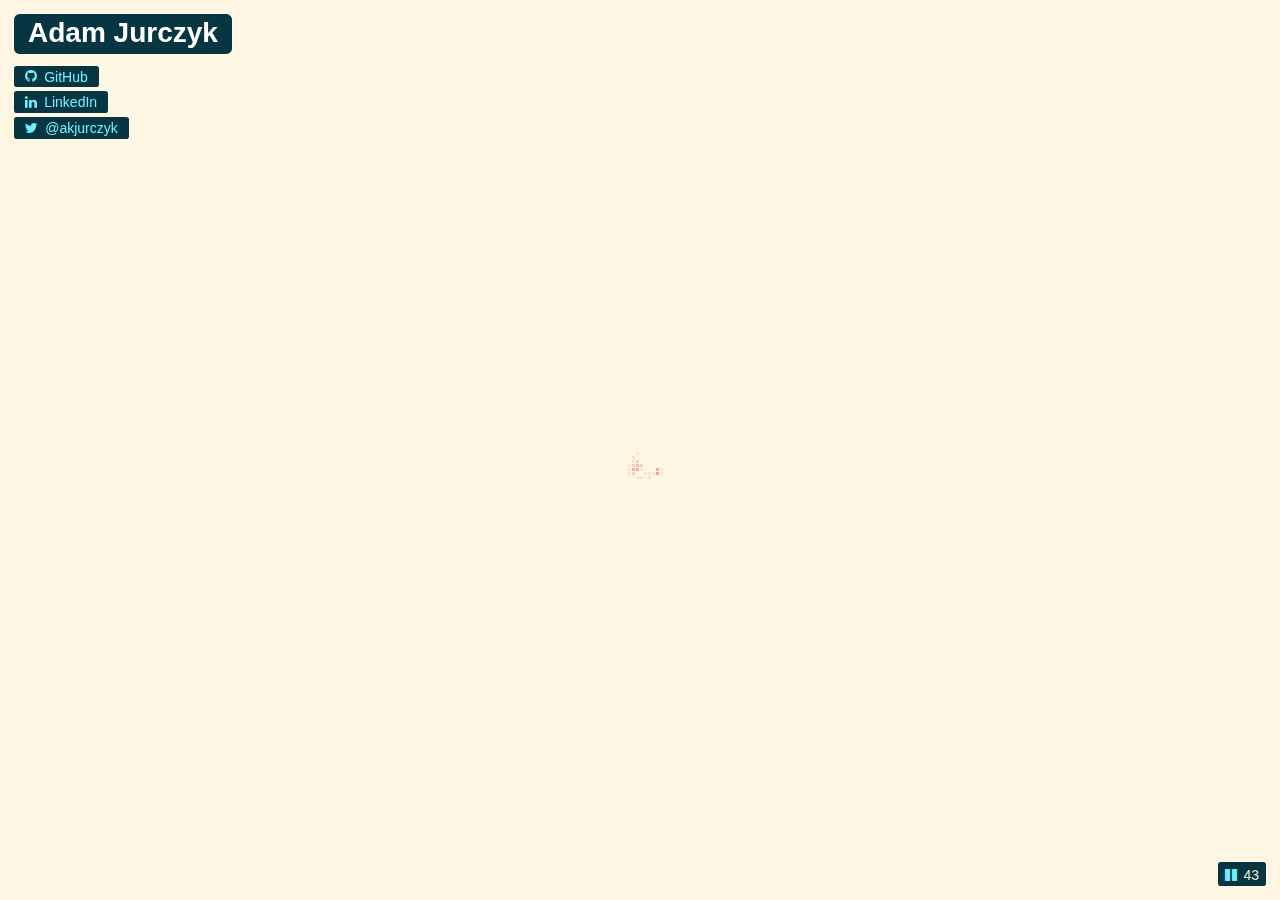
==== index.html @ 9be64924 "index.html with randwalk as background" ====
<!doctype html>
<html lang="en">
<head>
    <meta charset="UTF-8">
    <title>Adam Jurczyk</title>
    <link href="//netdna.bootstrapcdn.com/font-awesome/4.0.3/css/font-awesome.css" rel="stylesheet">
    <link rel="stylesheet" href="styles.css">
</head>
<body>
    <canvas id="bkg"></canvas>
    <div id="content">
        <h1>Adam Jurczyk</h1>
        <ul class="social">
            <li><a href="https://github.com/ajur">
                <i class="fa fa-github"></i>GitHub</a>
            </li>
            <li><a href="http://www.linkedin.com/pub/adam-jurczyk/5a/15b/955">
                <i class="fa fa-linkedin"></i>LinkedIn</a>
            </li>
            <li><a href="https://twitter.com/akjurczyk">
                <i class="fa fa-twitter"></i>@akjurczyk</a>
            </li>
        </ul>
    </div>
    <div id="controls">
        <i class="action fa fa-pause"></i>
        <span id="counter">0</span>
    </div>
    <script src="main.js"></script>
</body>
</html>
---- styles.css ----
html, body {
    width: 100%;
    height: 100%;
    margin: 0;
    padding: 0;
    background-color: #fdf6e3;
    color: #002B36;
    font-size: 14px;
    font-family:proxima-nova,"Helvetica Neue",Helvetica,Arial,sans-serif;
}

a, a:link, a:active, a:visited, .action {
    color: #72efff;
    text-decoration: none;
}
a:link:hover {
    text-decoration: underline;
}

#content {
    position: fixed;
    top: 1em;
    left: 1em;
}
#content h1 {
    background-color: #073642;
    color: #fff;
    margin: 0 0 0.5em;
    padding: 0.1em 0.5em 0.2em;
    border-radius: 0.2em;
}
#content .social {
    list-style: none;
    margin: 0;
    padding: 0;
}
#content .social li {
    margin: 0 0 0.7em;
}
#content .social li a {
    background-color: #073642;
    padding: 0.2em 0.8em;
    border-radius: 0.2em;
}
#content .social li .fa {
    margin-right: 0.5em;
}



#bkg {
    width: 100%;
    height: 100%;
    display: block;
    margin: 0;
    padding: 0;
}

#controls {
    position: fixed;
    right: 1em;
    bottom: 1em;
    background-color: #073642;
    color: #eee8d5;
    padding: 0.3em 0.5em 0.25em;
    border-radius: 0.2em;
}

#counter {
    margin-left: 0.2em;
}
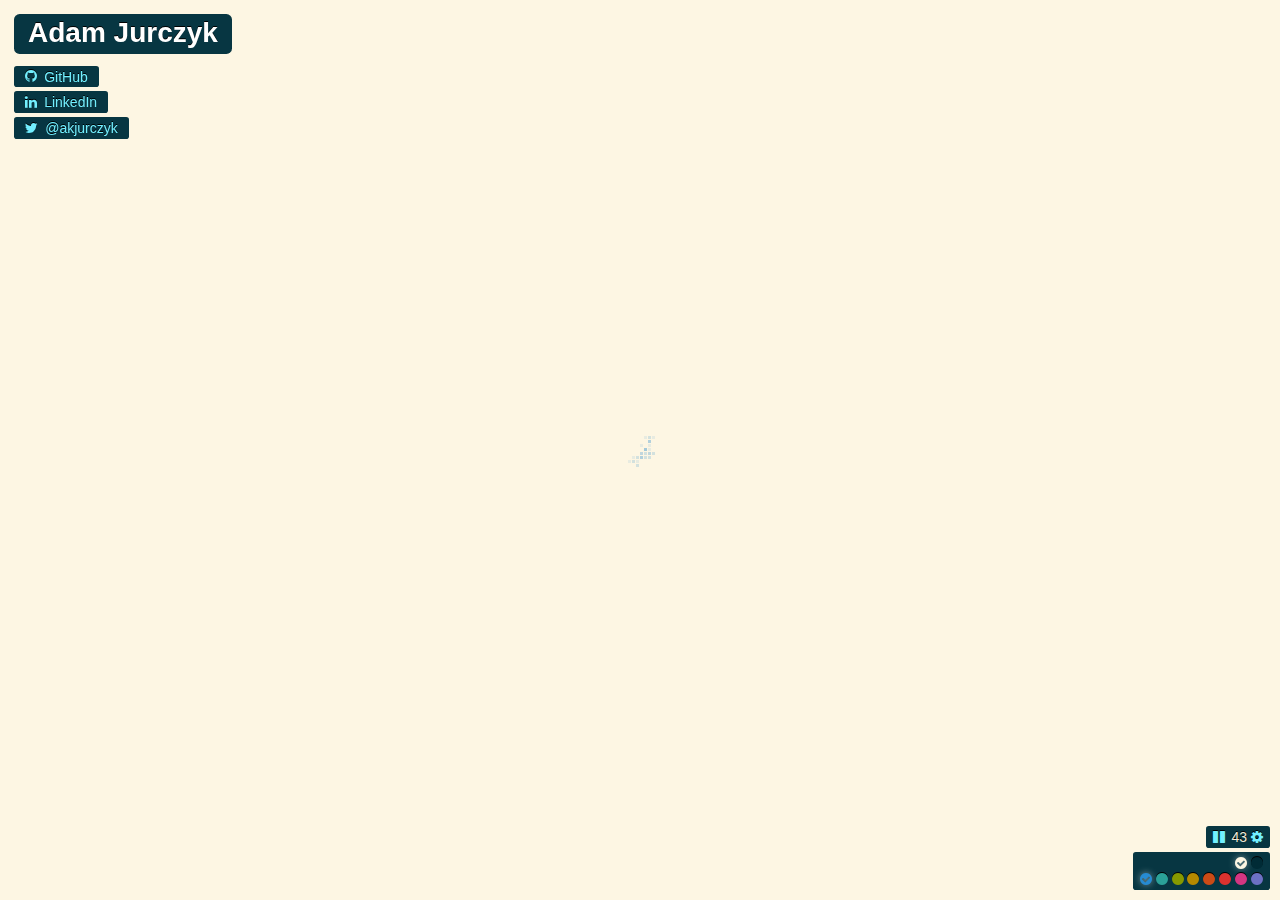
==== commit e92ce8d5: "partial state for v1" ====
--- a/index.html
+++ b/index.html
@@ -3,29 +3,47 @@
 <head>
     <meta charset="UTF-8">
     <title>Adam Jurczyk</title>
-    <link href="//netdna.bootstrapcdn.com/font-awesome/4.0.3/css/font-awesome.css" rel="stylesheet">
+    <link href="http://netdna.bootstrapcdn.com/font-awesome/4.0.3/css/font-awesome.css" rel="stylesheet">
     <link rel="stylesheet" href="styles.css">
 </head>
 <body>
     <canvas id="bkg"></canvas>
     <div id="content">
-        <h1>Adam Jurczyk</h1>
+        <h1 class="box">Adam Jurczyk</h1>
         <ul class="social">
-            <li><a href="https://github.com/ajur">
+            <li><a href="https://github.com/ajur" class="box">
                 <i class="fa fa-github"></i>GitHub</a>
             </li>
-            <li><a href="http://www.linkedin.com/pub/adam-jurczyk/5a/15b/955">
+            <li><a href="http://www.linkedin.com/pub/adam-jurczyk/5a/15b/955" class="box">
                 <i class="fa fa-linkedin"></i>LinkedIn</a>
             </li>
-            <li><a href="https://twitter.com/akjurczyk">
+            <li><a href="https://twitter.com/akjurczyk" class="box">
                 <i class="fa fa-twitter"></i>@akjurczyk</a>
             </li>
         </ul>
     </div>
-    <div id="controls">
-        <i class="action fa fa-pause"></i>
+    <div id="controls" class="box">
+        <i class="action playpause fa fa-pause"></i>
         <span id="counter">0</span>
+        <i class="action fa fa-gear"></i>
+    </div>
+    <div id="settings" class="box">
+        <div class="color">
+            <input id="bg-color-light" type="radio" name="bg-color" value="fdf6e3" checked><label for="bg-color-light"><i class="fa fa-circle"></i><i class="fa fa-check-circle"></i></label>
+            <input id="bg-color-dark" type="radio" name="bg-color" value="002b36"><label for="bg-color-dark"><i class="fa fa-circle"></i><i class="fa fa-check-circle"></i></label>
+        </div>
+        <div class="color">
+            <input id="fg-color-blue" type="radio" name="fg-color" value="268bd2" checked><label for="fg-color-blue"><i class="fa fa-circle"></i><i class="fa fa-check-circle"></i></label>
+            <input id="fg-color-cyan" type="radio" name="fg-color" value="2aa198"><label for="fg-color-cyan"><i class="fa fa-circle"></i><i class="fa fa-check-circle"></i></label>
+            <input id="fg-color-green" type="radio" name="fg-color" value="859900"><label for="fg-color-green"><i class="fa fa-circle"></i><i class="fa fa-check-circle"></i></label>
+            <input id="fg-color-yellow" type="radio" name="fg-color" value="b58900"><label for="fg-color-yellow"><i class="fa fa-circle"></i><i class="fa fa-check-circle"></i></label>
+            <input id="fg-color-orange" type="radio" name="fg-color" value="cb4b16"><label for="fg-color-orange"><i class="fa fa-circle"></i><i class="fa fa-check-circle"></i></label>
+            <input id="fg-color-red" type="radio" name="fg-color" value="dc322f"><label for="fg-color-red"><i class="fa fa-circle"></i><i class="fa fa-check-circle"></i></label>
+            <input id="fg-color-magenta" type="radio" name="fg-color" value="d33682"><label for="fg-color-magenta"><i class="fa fa-circle"></i><i class="fa fa-check-circle"></i></label>
+            <input id="fg-color-violet" type="radio" name="fg-color" value="6c71c4"><label for="fg-color-violet"><i class="fa fa-circle"></i><i class="fa fa-check-circle"></i></label>
+        </div>
     </div>
     <script src="main.js"></script>
 </body>
-</html>+</html>
+
--- a/styles.css
+++ b/styles.css
@@ -4,15 +4,23 @@
     height: 100%;
     margin: 0;
     padding: 0;
-    background-color: #fdf6e3;
     color: #002B36;
     font-size: 14px;
     font-family:proxima-nova,"Helvetica Neue",Helvetica,Arial,sans-serif;
 }
 
+.box {
+    background-color: #073642;
+    color: #eee8d5;
+    text-shadow: 0px -1px #000;
+    border-radius: 0.2em;
+    padding: 0.2em 0.5em;
+}
+
 a, a:link, a:active, a:visited, .action {
     color: #72efff;
     text-decoration: none;
+    cursor: pointer;
 }
 a:link:hover {
     text-decoration: underline;
@@ -24,11 +32,9 @@
     left: 1em;
 }
 #content h1 {
-    background-color: #073642;
     color: #fff;
     margin: 0 0 0.5em;
     padding: 0.1em 0.5em 0.2em;
-    border-radius: 0.2em;
 }
 #content .social {
     list-style: none;
@@ -36,12 +42,10 @@
     padding: 0;
 }
 #content .social li {
-    margin: 0 0 0.7em;
+    margin: 0.7em 0;
 }
 #content .social li a {
-    background-color: #073642;
     padding: 0.2em 0.8em;
-    border-radius: 0.2em;
 }
 #content .social li .fa {
     margin-right: 0.5em;
@@ -55,18 +59,48 @@
     display: block;
     margin: 0;
     padding: 0;
+    background-color: #fdf6e3;
 }
+
 
 #controls {
     position: fixed;
-    right: 1em;
-    bottom: 1em;
-    background-color: #073642;
-    color: #eee8d5;
-    padding: 0.3em 0.5em 0.25em;
-    border-radius: 0.2em;
+    right: 10px;
+    bottom: 52px;
 }
 
 #counter {
     margin-left: 0.2em;
-}+}
+
+#settings {
+    position: fixed;
+    right: 10px;
+    bottom: 10px;
+    text-align: right;
+/*    visibility: hidden;*/
+}
+#settings .color: {
+    padding: 0.2em;
+}
+#settings .color input {
+    display: none;
+}
+#settings .color label {
+    text-shadow: 0 -1px #000;
+    cursor: pointer;
+}
+#settings .color label .fa-check-circle { display: none; text-shadow: 0 0 0.5em rgba(255,255,255,0.5); }
+#settings .color input:checked + label .fa-check-circle { display: inline; }
+#settings .color input:checked + label .fa-circle { display: none; }
+#settings .color label[for$="blue"] { color: #268bd2; }
+#settings .color label[for$="cyan"] { color: #2aa198; }
+#settings .color label[for$="green"] { color: #859900; }
+#settings .color label[for$="yellow"] { color: #b58900; }
+#settings .color label[for$="orange"] { color: #cb4b16; }
+#settings .color label[for$="red"] { color: #dc322f; }
+#settings .color label[for$="magenta"] { color: #d33682; }
+#settings .color label[for$="violet"] { color: #6c71c4; }
+
+#settings .color label[for$="light"] { color: #fdf6e3; }
+#settings .color label[for$="dark"] { color: #002b36; }
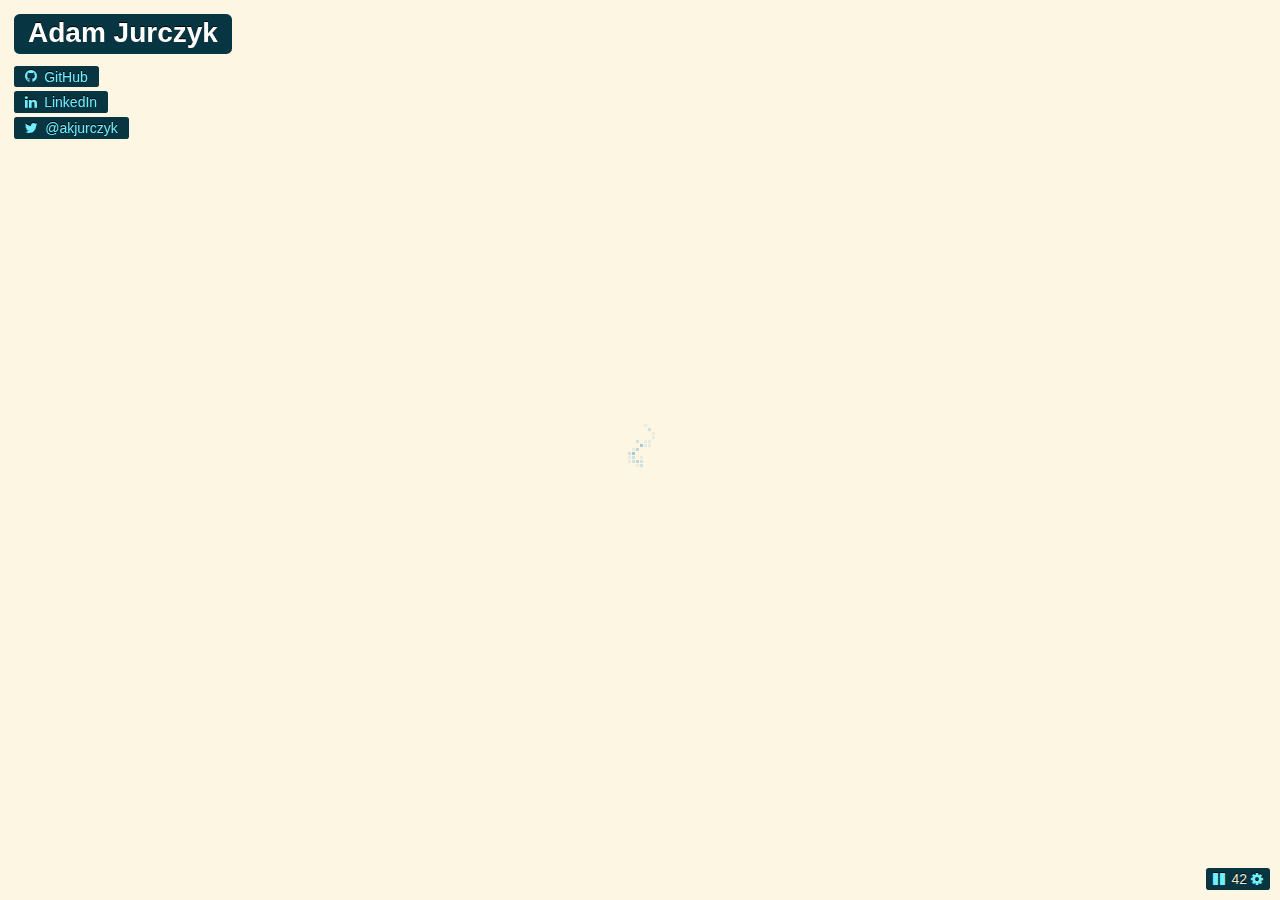
==== commit 25e9042a: "changes added" ====
--- a/index.html
+++ b/index.html
@@ -22,25 +22,27 @@
             </li>
         </ul>
     </div>
-    <div id="controls" class="box">
-        <i class="action playpause fa fa-pause"></i>
-        <span id="counter">0</span>
-        <i class="action fa fa-gear"></i>
-    </div>
-    <div id="settings" class="box">
-        <div class="color">
-            <input id="bg-color-light" type="radio" name="bg-color" value="fdf6e3" checked><label for="bg-color-light"><i class="fa fa-circle"></i><i class="fa fa-check-circle"></i></label>
-            <input id="bg-color-dark" type="radio" name="bg-color" value="002b36"><label for="bg-color-dark"><i class="fa fa-circle"></i><i class="fa fa-check-circle"></i></label>
+    <div id="controls">
+        <div id="settings" class="box hidden">
+            <div class="color">
+                <input id="bg-color-light" type="radio" name="bg-color" value="fdf6e3" checked><label for="bg-color-light"><i class="fa fa-circle"></i><i class="fa fa-check-circle"></i></label>
+                <input id="bg-color-dark" type="radio" name="bg-color" value="002b36"><label for="bg-color-dark"><i class="fa fa-circle"></i><i class="fa fa-check-circle"></i></label>
+            </div>
+            <div class="color">
+                <input id="fg-color-blue" type="radio" name="fg-color" value="268bd2" checked><label for="fg-color-blue"><i class="fa fa-circle"></i><i class="fa fa-check-circle"></i></label>
+                <input id="fg-color-cyan" type="radio" name="fg-color" value="2aa198"><label for="fg-color-cyan"><i class="fa fa-circle"></i><i class="fa fa-check-circle"></i></label>
+                <input id="fg-color-green" type="radio" name="fg-color" value="859900"><label for="fg-color-green"><i class="fa fa-circle"></i><i class="fa fa-check-circle"></i></label>
+                <input id="fg-color-yellow" type="radio" name="fg-color" value="b58900"><label for="fg-color-yellow"><i class="fa fa-circle"></i><i class="fa fa-check-circle"></i></label>
+                <input id="fg-color-orange" type="radio" name="fg-color" value="cb4b16"><label for="fg-color-orange"><i class="fa fa-circle"></i><i class="fa fa-check-circle"></i></label>
+                <input id="fg-color-red" type="radio" name="fg-color" value="dc322f"><label for="fg-color-red"><i class="fa fa-circle"></i><i class="fa fa-check-circle"></i></label>
+                <input id="fg-color-magenta" type="radio" name="fg-color" value="d33682"><label for="fg-color-magenta"><i class="fa fa-circle"></i><i class="fa fa-check-circle"></i></label>
+                <input id="fg-color-violet" type="radio" name="fg-color" value="6c71c4"><label for="fg-color-violet"><i class="fa fa-circle"></i><i class="fa fa-check-circle"></i></label>
+            </div>
         </div>
-        <div class="color">
-            <input id="fg-color-blue" type="radio" name="fg-color" value="268bd2" checked><label for="fg-color-blue"><i class="fa fa-circle"></i><i class="fa fa-check-circle"></i></label>
-            <input id="fg-color-cyan" type="radio" name="fg-color" value="2aa198"><label for="fg-color-cyan"><i class="fa fa-circle"></i><i class="fa fa-check-circle"></i></label>
-            <input id="fg-color-green" type="radio" name="fg-color" value="859900"><label for="fg-color-green"><i class="fa fa-circle"></i><i class="fa fa-check-circle"></i></label>
-            <input id="fg-color-yellow" type="radio" name="fg-color" value="b58900"><label for="fg-color-yellow"><i class="fa fa-circle"></i><i class="fa fa-check-circle"></i></label>
-            <input id="fg-color-orange" type="radio" name="fg-color" value="cb4b16"><label for="fg-color-orange"><i class="fa fa-circle"></i><i class="fa fa-check-circle"></i></label>
-            <input id="fg-color-red" type="radio" name="fg-color" value="dc322f"><label for="fg-color-red"><i class="fa fa-circle"></i><i class="fa fa-check-circle"></i></label>
-            <input id="fg-color-magenta" type="radio" name="fg-color" value="d33682"><label for="fg-color-magenta"><i class="fa fa-circle"></i><i class="fa fa-check-circle"></i></label>
-            <input id="fg-color-violet" type="radio" name="fg-color" value="6c71c4"><label for="fg-color-violet"><i class="fa fa-circle"></i><i class="fa fa-check-circle"></i></label>
+        <div class="box actions">
+            <i class="action playpause fa fa-pause"></i>
+            <span id="counter">0</span>
+            <i class="action fa fa-gear"></i>
         </div>
     </div>
     <script src="main.js"></script>
--- a/styles.css
+++ b/styles.css
@@ -15,6 +15,10 @@
     text-shadow: 0px -1px #000;
     border-radius: 0.2em;
     padding: 0.2em 0.5em;
+}
+.hidden {
+    display: none !important;
+    visibility: hidden;
 }
 
 a, a:link, a:active, a:visited, .action {
@@ -66,7 +70,12 @@
 #controls {
     position: fixed;
     right: 10px;
-    bottom: 52px;
+    bottom: 10px;
+    text-align: right;
+}
+
+#controls .actions {
+    display: inline-block;
 }
 
 #counter {
@@ -74,11 +83,8 @@
 }
 
 #settings {
-    position: fixed;
-    right: 10px;
-    bottom: 10px;
+    margin-bottom: 0.2em;
     text-align: right;
-/*    visibility: hidden;*/
 }
 #settings .color: {
     padding: 0.2em;
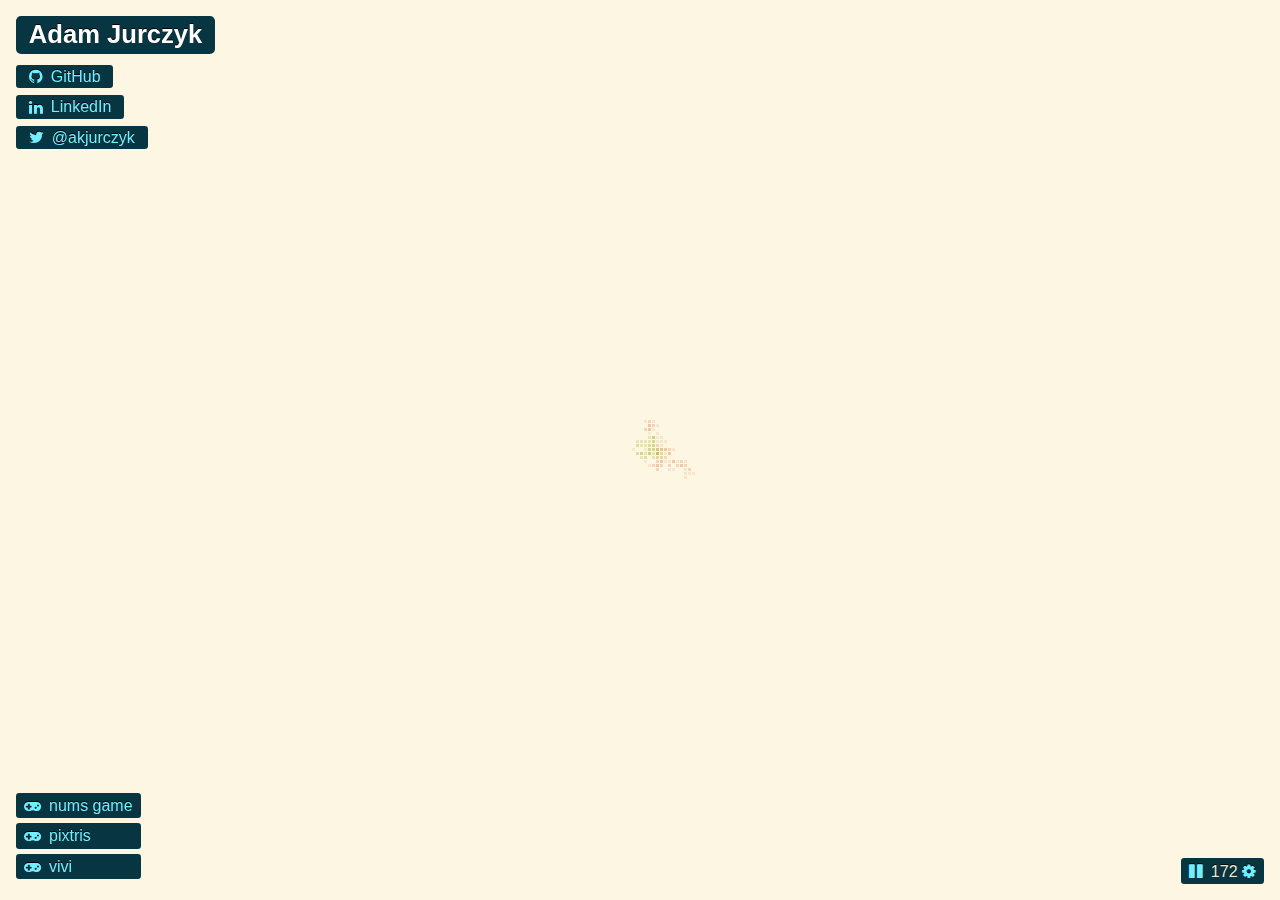
==== commit ad6ee7c0: "moved ajur.pl back to github pages" ====
--- a/index.html
+++ b/index.html
@@ -2,8 +2,10 @@
 <html lang="en">
 <head>
     <meta charset="UTF-8">
+    <meta http-equiv="x-ua-compatible" content="ie=edge">
+    <meta name="viewport" content="width=device-width, initial-scale=1">
     <title>Adam Jurczyk</title>
-    <link href="http://netdna.bootstrapcdn.com/font-awesome/4.0.3/css/font-awesome.css" rel="stylesheet">
+    <link rel="stylesheet" href="https://maxcdn.bootstrapcdn.com/font-awesome/4.5.0/css/font-awesome.min.css">
     <link rel="stylesheet" href="styles.css">
 </head>
 <body>
@@ -22,6 +24,19 @@
             </li>
         </ul>
     </div>
+    <div id="nav">
+        <ul class="projects">
+            <li class="box"><a href="/nums/" >
+                <i class="fa fa-gamepad"></i>nums game</a>
+            </li>
+            <li class="box"><a href="/pixtris/dist/">
+                <i class="fa fa-gamepad"></i>pixtris</a>
+            </li>
+            <li class="box"><a href="https://www.lexaloffle.com/bbs/?tid=28867">
+                <i class="fa fa-gamepad"></i>vivi</a>
+            </li>
+        </ul>
+    </div>
     <div id="controls">
         <div id="settings" class="box hidden">
             <div class="color">
@@ -29,7 +44,8 @@
                 <input id="bg-color-dark" type="radio" name="bg-color" value="002b36"><label for="bg-color-dark"><i class="fa fa-circle"></i><i class="fa fa-check-circle"></i></label>
             </div>
             <div class="color">
-                <input id="fg-color-blue" type="radio" name="fg-color" value="268bd2" checked><label for="fg-color-blue"><i class="fa fa-circle"></i><i class="fa fa-check-circle"></i></label>
+                <input id="fg-color-rand" type="radio" name="fg-color" value="rand" checked><label for="fg-color-rand"><i class="fa fa-question-circle"></i></label>
+                <input id="fg-color-blue" type="radio" name="fg-color" value="268bd2"><label for="fg-color-blue"><i class="fa fa-circle"></i><i class="fa fa-check-circle"></i></label>
                 <input id="fg-color-cyan" type="radio" name="fg-color" value="2aa198"><label for="fg-color-cyan"><i class="fa fa-circle"></i><i class="fa fa-check-circle"></i></label>
                 <input id="fg-color-green" type="radio" name="fg-color" value="859900"><label for="fg-color-green"><i class="fa fa-circle"></i><i class="fa fa-check-circle"></i></label>
                 <input id="fg-color-yellow" type="radio" name="fg-color" value="b58900"><label for="fg-color-yellow"><i class="fa fa-circle"></i><i class="fa fa-check-circle"></i></label>
@@ -38,6 +54,13 @@
                 <input id="fg-color-magenta" type="radio" name="fg-color" value="d33682"><label for="fg-color-magenta"><i class="fa fa-circle"></i><i class="fa fa-check-circle"></i></label>
                 <input id="fg-color-violet" type="radio" name="fg-color" value="6c71c4"><label for="fg-color-violet"><i class="fa fa-circle"></i><i class="fa fa-check-circle"></i></label>
             </div>
+            <div class="speed">
+                <input id="speed-x1" type="radio" name="speed" value="1"><label for="speed-x1">x1</label>
+                <input id="speed-x4" type="radio" name="speed" value="4" checked><label for="speed-x4">x4</label>
+                <input id="speed-x16" type="radio" name="speed" value="16"><label for="speed-x16">x16</label>
+                <input id="speed-x64" type="radio" name="speed" value="64"><label for="speed-x64">x64</label>
+                <input id="speed-x256" type="radio" name="speed" value="256"><label for="speed-x256">x256</label>
+        </div>
         </div>
         <div class="box actions">
             <i class="action playpause fa fa-pause"></i>
@@ -46,6 +69,14 @@
         </div>
     </div>
     <script src="main.js"></script>
+
+    <!-- Google Analytics -->
+    <script>
+    window.ga=window.ga||function(){(ga.q=ga.q||[]).push(arguments)};ga.l=+new Date;
+    ga('create', 'UA-55681404-2', 'auto');
+    ga('send', 'pageview');
+    </script>
+    <script async src='https://www.google-analytics.com/analytics.js'></script>
+    <!-- End Google Analytics -->
 </body>
 </html>
-
--- a/styles.css
+++ b/styles.css
@@ -5,14 +5,15 @@
     margin: 0;
     padding: 0;
     color: #002B36;
-    font-size: 14px;
+    font-size: 1em;
+    line-height: 1.2;
     font-family:proxima-nova,"Helvetica Neue",Helvetica,Arial,sans-serif;
 }
 
 .box {
     background-color: #073642;
     color: #eee8d5;
-    text-shadow: 0px -1px #000;
+    text-shadow: 0 -0.05em #000;
     border-radius: 0.2em;
     padding: 0.2em 0.5em;
 }
@@ -37,6 +38,7 @@
 }
 #content h1 {
     color: #fff;
+    font-size: 1.6em;
     margin: 0 0 0.5em;
     padding: 0.1em 0.5em 0.2em;
 }
@@ -66,11 +68,28 @@
     background-color: #fdf6e3;
 }
 
+#nav {
+    position: fixed;
+    left: 1em;
+    bottom: 1em;
+    text-align: left;
+}
+#nav ul {
+    list-style: none;
+    margin: 0;
+    padding: 0;
+}
+#nav ul li {
+    margin: 0.3em 0;
+}
+#nav li .fa {
+    margin-right: 0.5em;
+}
 
 #controls {
     position: fixed;
-    right: 10px;
-    bottom: 10px;
+    right: 1em;
+    bottom: 1em;
     text-align: right;
 }
 
@@ -86,17 +105,15 @@
     margin-bottom: 0.2em;
     text-align: right;
 }
-#settings .color: {
-    padding: 0.2em;
-}
 #settings .color input {
     display: none;
 }
 #settings .color label {
-    text-shadow: 0 -1px #000;
+    text-shadow: 0 -0.05em #000;
     cursor: pointer;
 }
 #settings .color label .fa-check-circle { display: none; text-shadow: 0 0 0.5em rgba(255,255,255,0.5); }
+#settings .color input:checked + label .fa-question-circle { text-shadow: 0 0 0.5em rgba(255,255,255,0.5); }
 #settings .color input:checked + label .fa-check-circle { display: inline; }
 #settings .color input:checked + label .fa-circle { display: none; }
 #settings .color label[for$="blue"] { color: #268bd2; }
@@ -107,6 +124,21 @@
 #settings .color label[for$="red"] { color: #dc322f; }
 #settings .color label[for$="magenta"] { color: #d33682; }
 #settings .color label[for$="violet"] { color: #6c71c4; }
+#settings .color label[for$="rand"] { color: #ffffff; }
 
 #settings .color label[for$="light"] { color: #fdf6e3; }
 #settings .color label[for$="dark"] { color: #002b36; }
+
+#settings .speed input {
+    display: none;
+}
+#settings .speed label {
+    font-family: "Arial Rounded MT Bold", "Helvetica Rounded", Arial, sans-serif;
+    margin-left: 0.2em;
+    text-shadow: 0 -0.05em #000;
+    cursor: pointer;
+}
+#settings .speed input:checked + label {
+    color: #ffffff;
+    text-shadow: 0 0 0.5em rgba(255,255,255,0.5);
+}
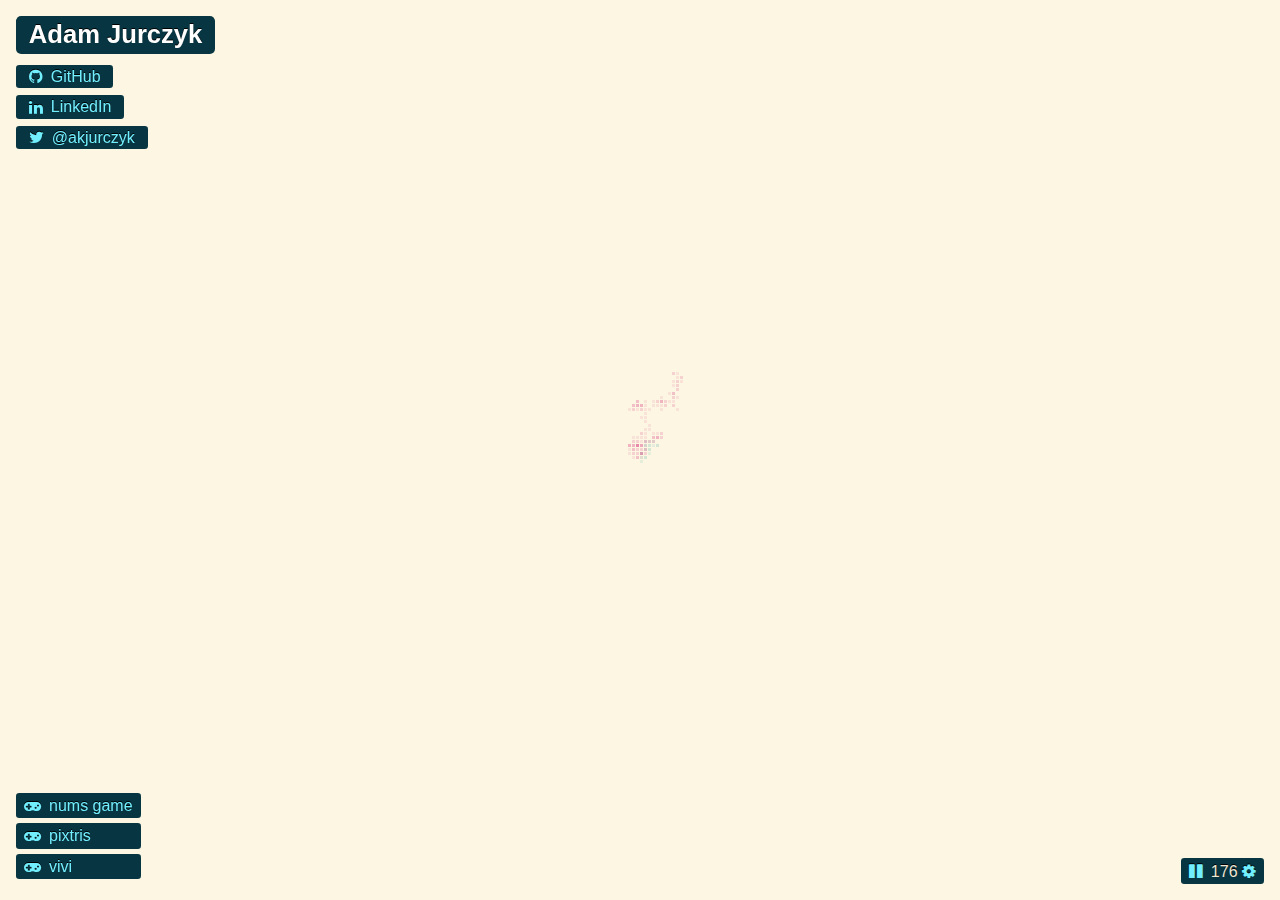
==== commit 992cf2de: "Update index.html" ====
--- a/index.html
+++ b/index.html
@@ -16,7 +16,7 @@
             <li><a href="https://github.com/ajur" class="box">
                 <i class="fa fa-github"></i>GitHub</a>
             </li>
-            <li><a href="http://www.linkedin.com/pub/adam-jurczyk/5a/15b/955" class="box">
+            <li><a href="https://www.linkedin.com/in/adam-jurczyk/" class="box">
                 <i class="fa fa-linkedin"></i>LinkedIn</a>
             </li>
             <li><a href="https://twitter.com/akjurczyk" class="box">
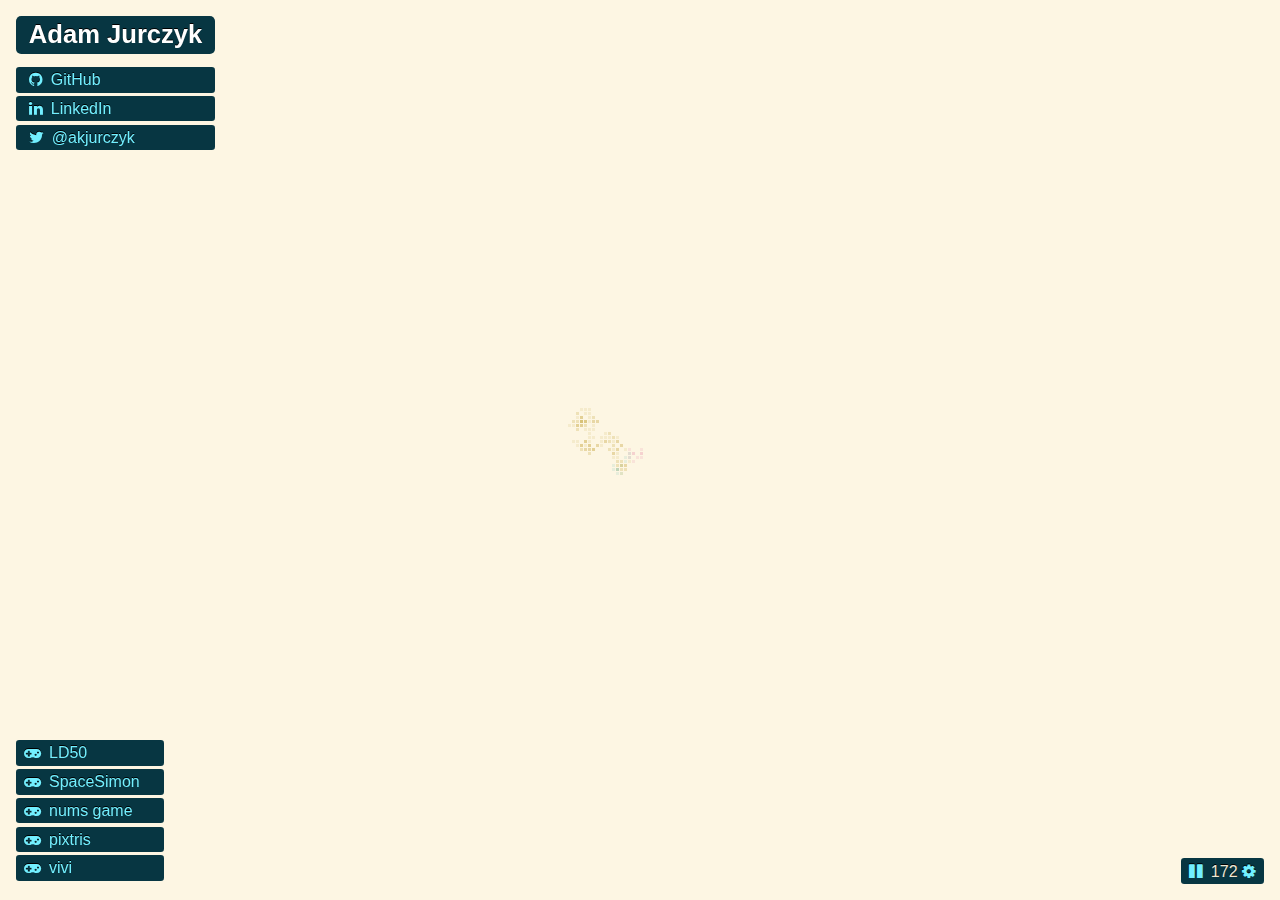
==== commit 0009502c: "added links to ld50 and space simon games" ====
--- a/index.html
+++ b/index.html
@@ -26,13 +26,19 @@
     </div>
     <div id="nav">
         <ul class="projects">
-            <li class="box"><a href="/nums/" >
+            <li><a class="box" href="/ld50/" >
+                <i class="fa fa-gamepad"></i>LD50</a>
+            </li>
+            <li><a class="box" href="/ssc/" >
+                <i class="fa fa-gamepad"></i>SpaceSimon</a>
+            </li>
+            <li><a class="box" href="/nums/" >
                 <i class="fa fa-gamepad"></i>nums game</a>
             </li>
-            <li class="box"><a href="/pixtris/dist/">
+            <li><a class="box" href="/pixtris/dist/">
                 <i class="fa fa-gamepad"></i>pixtris</a>
             </li>
-            <li class="box"><a href="https://www.lexaloffle.com/bbs/?tid=28867">
+            <li><a class="box" href="https://www.lexaloffle.com/bbs/?tid=28867">
                 <i class="fa fa-gamepad"></i>vivi</a>
             </li>
         </ul>
--- a/styles.css
+++ b/styles.css
@@ -8,18 +8,6 @@
     font-size: 1em;
     line-height: 1.2;
     font-family:proxima-nova,"Helvetica Neue",Helvetica,Arial,sans-serif;
-}
-
-.box {
-    background-color: #073642;
-    color: #eee8d5;
-    text-shadow: 0 -0.05em #000;
-    border-radius: 0.2em;
-    padding: 0.2em 0.5em;
-}
-.hidden {
-    display: none !important;
-    visibility: hidden;
 }
 
 a, a:link, a:active, a:visited, .action {
@@ -48,7 +36,7 @@
     padding: 0;
 }
 #content .social li {
-    margin: 0.7em 0;
+    margin: 0.2em 0;
 }
 #content .social li a {
     padding: 0.2em 0.8em;
@@ -58,6 +46,18 @@
 }
 
 
+.box {
+    display: block;
+    background-color: #073642;
+    color: #eee8d5;
+    text-shadow: 0 -0.05em #000;
+    border-radius: 0.2em;
+    padding: 0.2em 0.5em;
+}
+.hidden {
+    display: none !important;
+    visibility: hidden;
+}
 
 #bkg {
     width: 100%;
@@ -79,11 +79,14 @@
     margin: 0;
     padding: 0;
 }
-#nav ul li {
-    margin: 0.3em 0;
+#nav li {
+    margin: 0.2em 0;
 }
 #nav li .fa {
     margin-right: 0.5em;
+}
+#nav a {
+    width: 100%;
 }
 
 #controls {
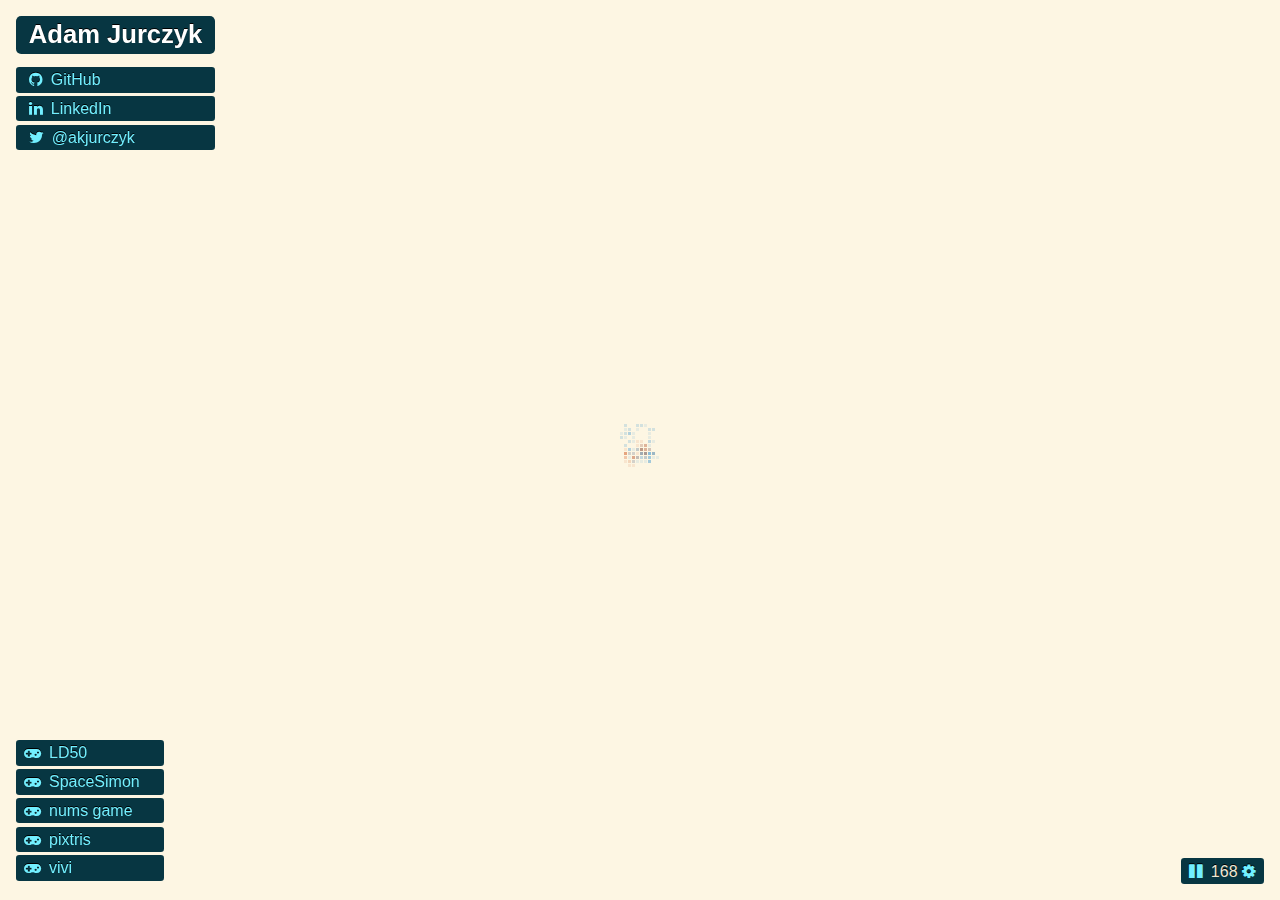
==== commit ae563cec: "Moved old nums to different url, added favicon" ====
--- a/index.html
+++ b/index.html
@@ -3,6 +3,7 @@
 <head>
     <meta charset="UTF-8">
     <meta http-equiv="x-ua-compatible" content="ie=edge">
+    <link rel="icon" type="image/svg+xml" href="favicon.svg" />
     <meta name="viewport" content="width=device-width, initial-scale=1">
     <title>Adam Jurczyk</title>
     <link rel="stylesheet" href="https://maxcdn.bootstrapcdn.com/font-awesome/4.5.0/css/font-awesome.min.css">
@@ -32,7 +33,7 @@
             <li><a class="box" href="/ssc/" >
                 <i class="fa fa-gamepad"></i>SpaceSimon</a>
             </li>
-            <li><a class="box" href="/nums/" >
+            <li><a class="box" href="/old-nums/" >
                 <i class="fa fa-gamepad"></i>nums game</a>
             </li>
             <li><a class="box" href="/pixtris/dist/">
